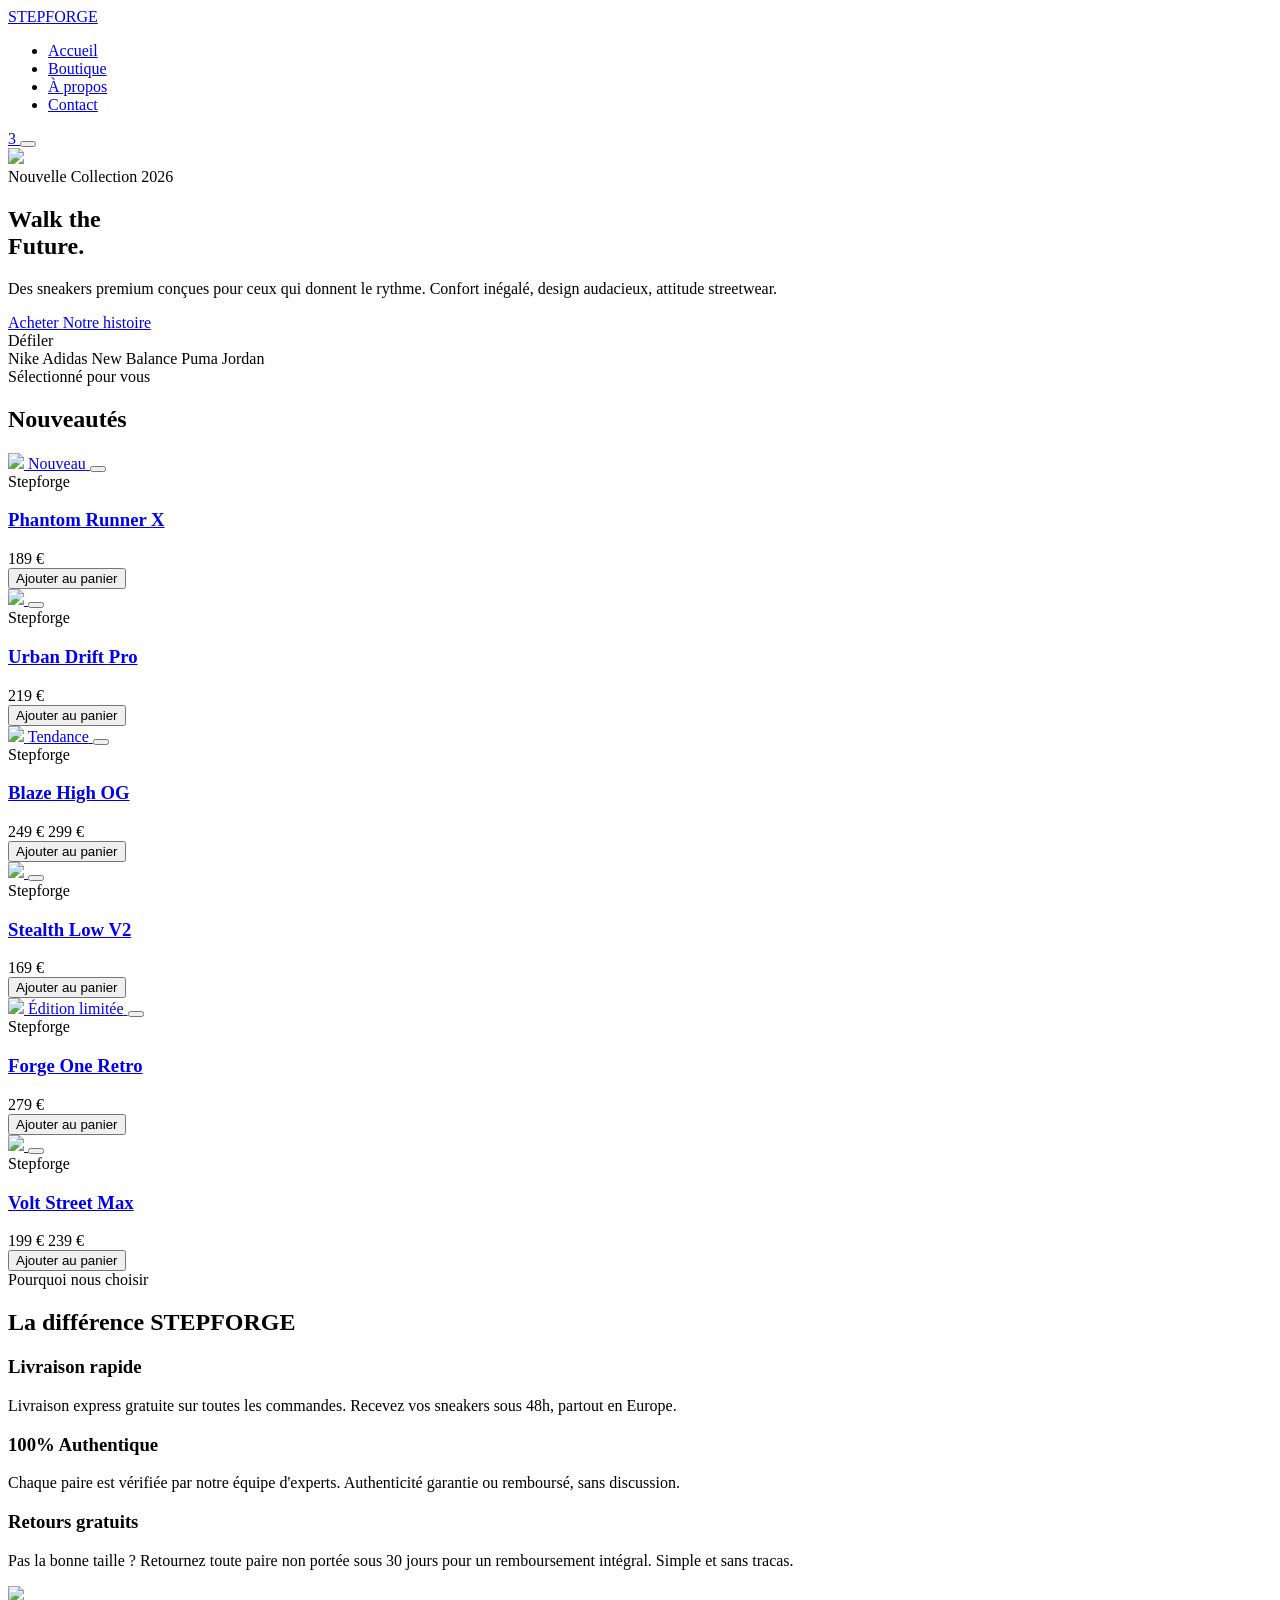
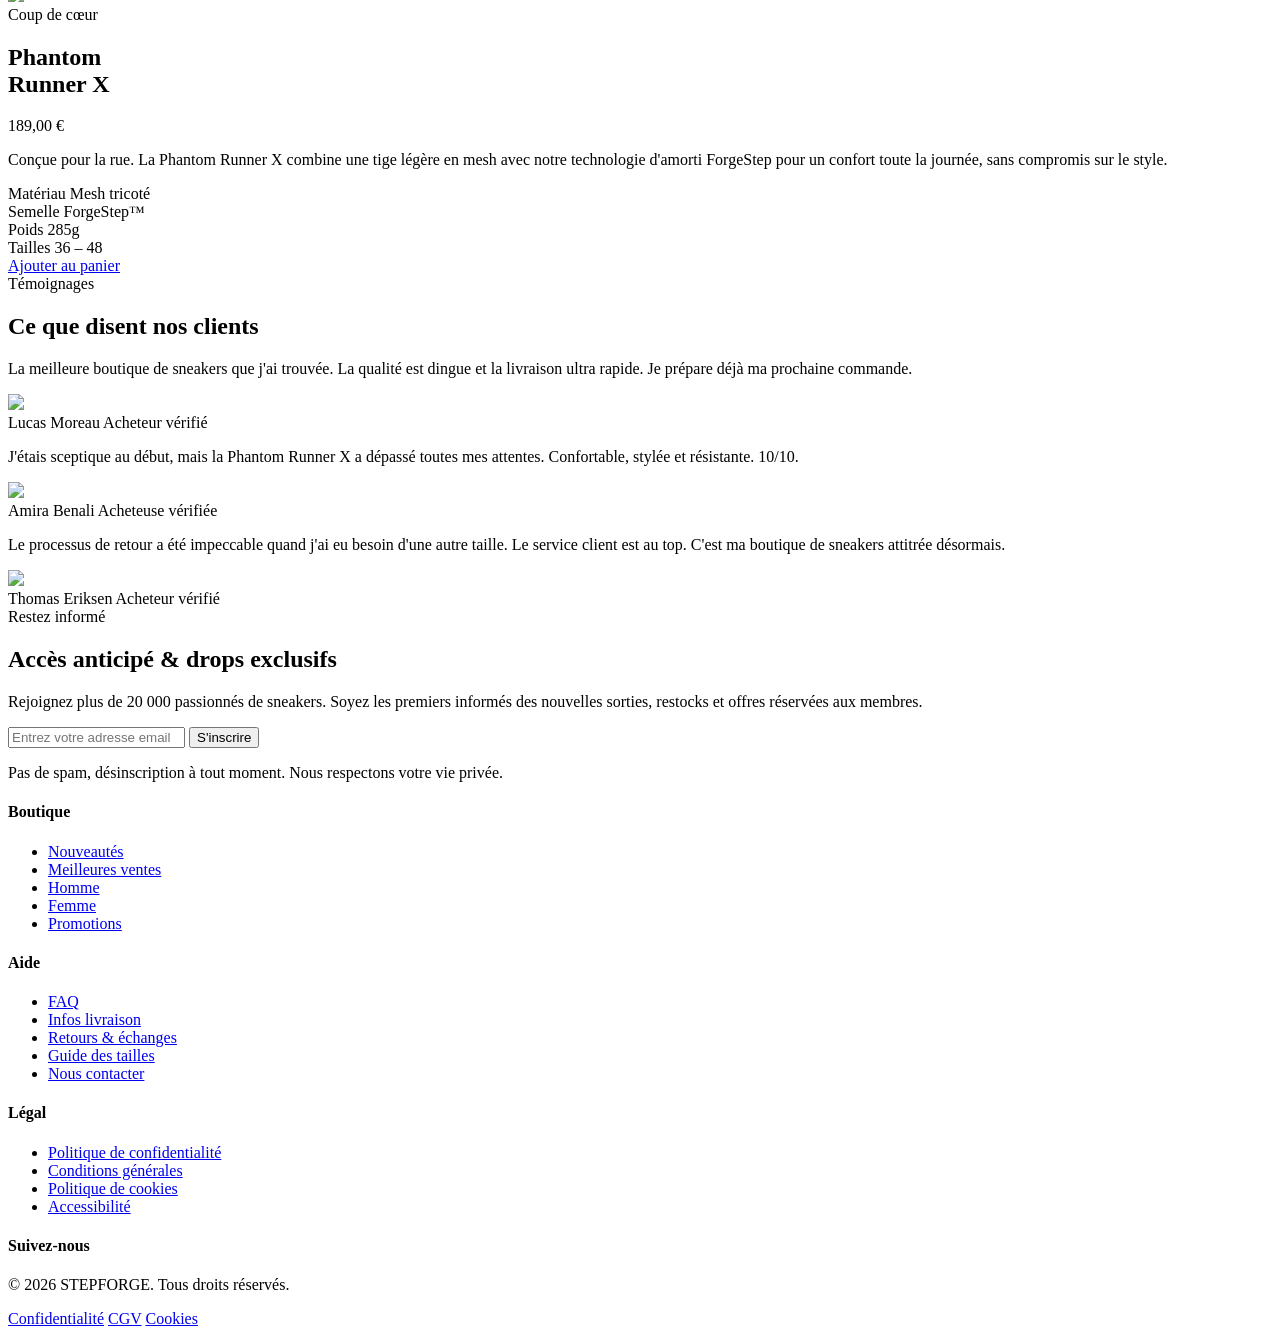
==== index.html @ 071e8141 "initialization" ====
<!doctype html>
<html>
  <head>
    <meta charset="UTF-8" />
    <meta name="viewport" content="width=device-width, initial-scale=1.0" />
    <title>STEPFORGE — Sneakers Premium</title>

    <!-- Ionicons -->
    <script
      type="module"
      src="https://unpkg.com/ionicons@7.1.0/dist/ionicons/ionicons.esm.js"
    ></script>
    <script
      nomodule
      src="https://unpkg.com/ionicons@7.1.0/dist/ionicons/ionicons.js"
    ></script>

    <link rel="stylesheet" href="assets/css/style.css" />
  </head>
  <body>
    <!-- ==========================================
       NAVBAR
    =========================================== -->
    <nav class="navbar" id="accueil">
      <div class="container">
        <a href="index.html" class="navbar__logo">STEP<span>FORGE</span></a>

        <ul class="navbar__links">
          <li><a href="index.html">Accueil</a></li>
          <li><a href="shop.html">Boutique</a></li>
          <li><a href="#a-propos">&Agrave; propos</a></li>
          <li><a href="#contact">Contact</a></li>
        </ul>

        <div class="navbar__actions">
          <a href="#" class="navbar__cart">
            <ion-icon name="bag-handle-outline"></ion-icon>
            <span class="navbar__cart-badge">3</span>
          </a>
          <button class="navbar__burger">
            <ion-icon name="menu-outline"></ion-icon>
          </button>
        </div>
      </div>
    </nav>

    <!-- ==========================================
       HERO
    =========================================== -->
    <section class="hero">
      <div class="hero__bg">
        <img
          class="placeholder-img"
          src="https://images.unsplash.com/photo-1552346154-21d32810aba3?w=1920&h=1080&fit=crop&q=80"
        />
      </div>
      <div class="hero__overlay"></div>

      <div class="container hero__content">
        <span class="hero__badge">Nouvelle Collection 2026</span>
        <h1 class="hero__title">Walk the<br />Future<span>.</span></h1>
        <p class="hero__subtitle">
          Des sneakers premium con&ccedil;ues pour ceux qui donnent le rythme.
          Confort in&eacute;gal&eacute;, design audacieux, attitude streetwear.
        </p>
        <div class="hero__actions">
          <a href="shop.html" class="btn btn--primary">
            Acheter
            <ion-icon name="arrow-forward-outline"></ion-icon>
          </a>
          <a href="#a-propos" class="btn btn--outline">Notre histoire</a>
        </div>
      </div>

      <div class="hero__scroll">
        <span>D&eacute;filer</span>
        <ion-icon name="chevron-down-outline"></ion-icon>
      </div>
    </section>

    <!-- ==========================================
       BRANDS BANNER
    =========================================== -->
    <section class="brands">
      <div class="container">
        <div class="brands__track">
          <span class="brands__item">Nike</span>
          <span class="brands__separator"></span>
          <span class="brands__item">Adidas</span>
          <span class="brands__separator"></span>
          <span class="brands__item">New Balance</span>
          <span class="brands__separator"></span>
          <span class="brands__item">Puma</span>
          <span class="brands__separator"></span>
          <span class="brands__item">Jordan</span>
        </div>
      </div>
    </section>

    <!-- ==========================================
       COLLECTION
    =========================================== -->
    <section class="collection" id="collection">
      <div class="container">
        <header class="collection__header">
          <span class="section-label">S&eacute;lectionn&eacute; pour vous</span>
          <h2 class="section-title">Nouveaut&eacute;s</h2>
        </header>

        <div class="collection__grid">
          <!-- Product 1 -->
          <article class="product-card">
            <a href="product.html" class="product-card__image">
              <img
                class="placeholder-img"
                src="https://images.unsplash.com/photo-1542291026-7eec264c27ff?w=400&h=400&fit=crop&q=80"
              />
              <span class="product-card__tag">Nouveau</span>
              <button class="product-card__wishlist">
                <ion-icon name="heart-outline"></ion-icon>
              </button>
            </a>
            <div class="product-card__body">
              <span class="product-card__brand">Stepforge</span>
              <h3 class="product-card__name">
                <a href="product.html">Phantom Runner X</a>
              </h3>
              <div class="product-card__price">
                <span class="product-card__price-current">189&nbsp;&euro;</span>
              </div>
              <button class="product-card__btn">
                <ion-icon name="bag-add-outline"></ion-icon>
                Ajouter au panier
              </button>
            </div>
          </article>

          <!-- Product 2 -->
          <article class="product-card">
            <a href="product.html" class="product-card__image">
              <img
                class="placeholder-img"
                src="https://images.unsplash.com/photo-1595950653106-6c9ebd614d3a?w=400&h=400&fit=crop&q=80"
              />
              <button class="product-card__wishlist">
                <ion-icon name="heart-outline"></ion-icon>
              </button>
            </a>
            <div class="product-card__body">
              <span class="product-card__brand">Stepforge</span>
              <h3 class="product-card__name">
                <a href="product.html">Urban Drift Pro</a>
              </h3>
              <div class="product-card__price">
                <span class="product-card__price-current">219&nbsp;&euro;</span>
              </div>
              <button class="product-card__btn">
                <ion-icon name="bag-add-outline"></ion-icon>
                Ajouter au panier
              </button>
            </div>
          </article>

          <!-- Product 3 -->
          <article class="product-card">
            <a href="product.html" class="product-card__image">
              <img
                class="placeholder-img"
                src="https://images.unsplash.com/photo-1600185365926-3a2ce3cdb9eb?w=400&h=400&fit=crop&q=80"
              />
              <span class="product-card__tag">Tendance</span>
              <button class="product-card__wishlist">
                <ion-icon name="heart-outline"></ion-icon>
              </button>
            </a>
            <div class="product-card__body">
              <span class="product-card__brand">Stepforge</span>
              <h3 class="product-card__name">
                <a href="product.html">Blaze High OG</a>
              </h3>
              <div class="product-card__price">
                <span class="product-card__price-current">249&nbsp;&euro;</span>
                <span class="product-card__price-old">299&nbsp;&euro;</span>
              </div>
              <button class="product-card__btn">
                <ion-icon name="bag-add-outline"></ion-icon>
                Ajouter au panier
              </button>
            </div>
          </article>

          <!-- Product 4 -->
          <article class="product-card">
            <a href="product.html" class="product-card__image">
              <img
                class="placeholder-img"
                src="https://images.unsplash.com/photo-1549298916-b41d501d3772?w=400&h=400&fit=crop&q=80"
              />
              <button class="product-card__wishlist">
                <ion-icon name="heart-outline"></ion-icon>
              </button>
            </a>
            <div class="product-card__body">
              <span class="product-card__brand">Stepforge</span>
              <h3 class="product-card__name">
                <a href="product.html">Stealth Low V2</a>
              </h3>
              <div class="product-card__price">
                <span class="product-card__price-current">169&nbsp;&euro;</span>
              </div>
              <button class="product-card__btn">
                <ion-icon name="bag-add-outline"></ion-icon>
                Ajouter au panier
              </button>
            </div>
          </article>

          <!-- Product 5 -->
          <article class="product-card">
            <a href="product.html" class="product-card__image">
              <img
                class="placeholder-img"
                src="https://images.unsplash.com/photo-1608231387042-66d1773070a5?w=400&h=400&fit=crop&q=80"
              />
              <span class="product-card__tag"
                >&Eacute;dition limit&eacute;e</span
              >
              <button class="product-card__wishlist">
                <ion-icon name="heart-outline"></ion-icon>
              </button>
            </a>
            <div class="product-card__body">
              <span class="product-card__brand">Stepforge</span>
              <h3 class="product-card__name">
                <a href="product.html">Forge One Retro</a>
              </h3>
              <div class="product-card__price">
                <span class="product-card__price-current">279&nbsp;&euro;</span>
              </div>
              <button class="product-card__btn">
                <ion-icon name="bag-add-outline"></ion-icon>
                Ajouter au panier
              </button>
            </div>
          </article>

          <!-- Product 6 -->
          <article class="product-card">
            <a href="product.html" class="product-card__image">
              <img
                class="placeholder-img"
                src="https://images.unsplash.com/photo-1600269452121-4f2416e55c28?w=400&h=400&fit=crop&q=80"
              />
              <button class="product-card__wishlist">
                <ion-icon name="heart-outline"></ion-icon>
              </button>
            </a>
            <div class="product-card__body">
              <span class="product-card__brand">Stepforge</span>
              <h3 class="product-card__name">
                <a href="product.html">Volt Street Max</a>
              </h3>
              <div class="product-card__price">
                <span class="product-card__price-current">199&nbsp;&euro;</span>
                <span class="product-card__price-old">239&nbsp;&euro;</span>
              </div>
              <button class="product-card__btn">
                <ion-icon name="bag-add-outline"></ion-icon>
                Ajouter au panier
              </button>
            </div>
          </article>
        </div>
      </div>
    </section>

    <!-- ==========================================
       WHY STEPFORGE
    =========================================== -->
    <section class="features" id="a-propos">
      <div class="container">
        <header class="features__header">
          <span class="section-label">Pourquoi nous choisir</span>
          <h2 class="section-title">La diff&eacute;rence STEPFORGE</h2>
        </header>

        <div class="features__grid">
          <article class="feature-card">
            <div class="feature-card__icon">
              <ion-icon name="rocket-outline"></ion-icon>
            </div>
            <h3 class="feature-card__title">Livraison rapide</h3>
            <p class="feature-card__text">
              Livraison express gratuite sur toutes les commandes. Recevez vos
              sneakers sous 48h, partout en Europe.
            </p>
          </article>

          <article class="feature-card">
            <div class="feature-card__icon">
              <ion-icon name="shield-checkmark-outline"></ion-icon>
            </div>
            <h3 class="feature-card__title">100% Authentique</h3>
            <p class="feature-card__text">
              Chaque paire est v&eacute;rifi&eacute;e par notre &eacute;quipe
              d'experts. Authenticit&eacute; garantie ou rembours&eacute;, sans
              discussion.
            </p>
          </article>

          <article class="feature-card">
            <div class="feature-card__icon">
              <ion-icon name="refresh-outline"></ion-icon>
            </div>
            <h3 class="feature-card__title">Retours gratuits</h3>
            <p class="feature-card__text">
              Pas la bonne taille ? Retournez toute paire non port&eacute;e sous
              30 jours pour un remboursement int&eacute;gral. Simple et sans
              tracas.
            </p>
          </article>
        </div>
      </div>
    </section>

    <!-- ==========================================
       HIGHLIGHT PRODUCT
    =========================================== -->
    <section class="highlight">
      <div class="container">
        <div class="highlight__inner">
          <div class="highlight__image">
            <img
              class="placeholder-img"
              src="https://images.unsplash.com/photo-1460353581641-37baddab0fa2?w=600&h=750&fit=crop&q=80"
            />
          </div>

          <div class="highlight__content">
            <span class="section-label">Coup de c&oelig;ur</span>
            <h2 class="highlight__name">Phantom<br />Runner X</h2>
            <span class="highlight__price">189,00&nbsp;&euro;</span>
            <p class="highlight__desc">
              Con&ccedil;ue pour la rue. La Phantom Runner X combine une tige
              l&eacute;g&egrave;re en mesh avec notre technologie d'amorti
              ForgeStep pour un confort toute la journ&eacute;e, sans compromis
              sur le style.
            </p>

            <div class="highlight__specs">
              <div class="highlight__spec">
                <span class="highlight__spec-label">Mat&eacute;riau</span>
                <span class="highlight__spec-value">Mesh tricot&eacute;</span>
              </div>
              <div class="highlight__spec">
                <span class="highlight__spec-label">Semelle</span>
                <span class="highlight__spec-value">ForgeStep&trade;</span>
              </div>
              <div class="highlight__spec">
                <span class="highlight__spec-label">Poids</span>
                <span class="highlight__spec-value">285g</span>
              </div>
              <div class="highlight__spec">
                <span class="highlight__spec-label">Tailles</span>
                <span class="highlight__spec-value">36 &ndash; 48</span>
              </div>
            </div>

            <a href="#" class="btn btn--primary">
              Ajouter au panier
              <ion-icon name="bag-add-outline"></ion-icon>
            </a>
          </div>
        </div>
      </div>
    </section>

    <!-- ==========================================
       TESTIMONIALS
    =========================================== -->
    <section class="testimonials">
      <div class="container">
        <header class="testimonials__header">
          <span class="section-label">T&eacute;moignages</span>
          <h2 class="section-title">Ce que disent nos clients</h2>
        </header>

        <div class="testimonials__grid">
          <!-- Testimonial 1 -->
          <article class="testimonial-card">
            <div class="testimonial-card__stars">
              <ion-icon name="star"></ion-icon>
              <ion-icon name="star"></ion-icon>
              <ion-icon name="star"></ion-icon>
              <ion-icon name="star"></ion-icon>
              <ion-icon name="star"></ion-icon>
            </div>
            <p class="testimonial-card__quote">
              La meilleure boutique de sneakers que j'ai trouv&eacute;e. La
              qualit&eacute; est dingue et la livraison ultra rapide. Je
              pr&eacute;pare d&eacute;j&agrave; ma prochaine commande.
            </p>
            <div class="testimonial-card__author">
              <div class="testimonial-card__avatar">
                <img
                  class="placeholder-img"
                  src="https://images.unsplash.com/photo-1507003211169-0a1dd7228f2d?w=96&h=96&fit=crop&crop=face&q=80"
                />
              </div>
              <div class="testimonial-card__info">
                <span class="testimonial-card__name">Lucas Moreau</span>
                <span class="testimonial-card__role"
                  >Acheteur v&eacute;rifi&eacute;</span
                >
              </div>
            </div>
          </article>

          <!-- Testimonial 2 -->
          <article class="testimonial-card">
            <div class="testimonial-card__stars">
              <ion-icon name="star"></ion-icon>
              <ion-icon name="star"></ion-icon>
              <ion-icon name="star"></ion-icon>
              <ion-icon name="star"></ion-icon>
              <ion-icon name="star"></ion-icon>
            </div>
            <p class="testimonial-card__quote">
              J'&eacute;tais sceptique au d&eacute;but, mais la Phantom Runner X
              a d&eacute;pass&eacute; toutes mes attentes. Confortable,
              styl&eacute;e et r&eacute;sistante. 10/10.
            </p>
            <div class="testimonial-card__author">
              <div class="testimonial-card__avatar">
                <img
                  class="placeholder-img"
                  src="https://images.unsplash.com/photo-1494790108377-be9c29b29330?w=96&h=96&fit=crop&crop=face&q=80"
                />
              </div>
              <div class="testimonial-card__info">
                <span class="testimonial-card__name">Amira Benali</span>
                <span class="testimonial-card__role"
                  >Acheteuse v&eacute;rifi&eacute;e</span
                >
              </div>
            </div>
          </article>

          <!-- Testimonial 3 -->
          <article class="testimonial-card">
            <div class="testimonial-card__stars">
              <ion-icon name="star"></ion-icon>
              <ion-icon name="star"></ion-icon>
              <ion-icon name="star"></ion-icon>
              <ion-icon name="star"></ion-icon>
              <ion-icon name="star-half-outline"></ion-icon>
            </div>
            <p class="testimonial-card__quote">
              Le processus de retour a &eacute;t&eacute; impeccable quand j'ai
              eu besoin d'une autre taille. Le service client est au top. C'est
              ma boutique de sneakers attitr&eacute;e d&eacute;sormais.
            </p>
            <div class="testimonial-card__author">
              <div class="testimonial-card__avatar">
                <img
                  class="placeholder-img"
                  src="https://images.unsplash.com/photo-1506794778202-cad84cf45f1d?w=96&h=96&fit=crop&crop=face&q=80"
                />
              </div>
              <div class="testimonial-card__info">
                <span class="testimonial-card__name">Thomas Eriksen</span>
                <span class="testimonial-card__role"
                  >Acheteur v&eacute;rifi&eacute;</span
                >
              </div>
            </div>
          </article>
        </div>
      </div>
    </section>

    <!-- ==========================================
       NEWSLETTER
    =========================================== -->
    <section class="newsletter" id="contact">
      <div class="container">
        <div class="newsletter__inner">
          <span class="section-label">Restez inform&eacute;</span>
          <h2 class="newsletter__title">
            Acc&egrave;s anticip&eacute; &amp; drops exclusifs
          </h2>
          <p class="newsletter__text">
            Rejoignez plus de 20 000 passionn&eacute;s de sneakers. Soyez les
            premiers inform&eacute;s des nouvelles sorties, restocks et offres
            r&eacute;serv&eacute;es aux membres.
          </p>

          <form class="newsletter__form" action="#" method="post">
            <input
              class="newsletter__input"
              placeholder="Entrez votre adresse email"
              required
            />
            <button class="btn btn--primary newsletter__btn">
              S'inscrire
              <ion-icon name="arrow-forward-outline"></ion-icon>
            </button>
          </form>
          <p class="newsletter__disclaimer">
            Pas de spam, d&eacute;sinscription &agrave; tout moment. Nous
            respectons votre vie priv&eacute;e.
          </p>
        </div>
      </div>
    </section>

    <!-- ==========================================
       FOOTER
    =========================================== -->
    <footer class="footer">
      <div class="container">
        <div class="footer__grid">
          <!-- Col 1 — Boutique -->
          <div class="footer__col">
            <h4 class="footer__col-title">Boutique</h4>
            <ul class="footer__links">
              <li><a href="#">Nouveaut&eacute;s</a></li>
              <li><a href="#">Meilleures ventes</a></li>
              <li><a href="#">Homme</a></li>
              <li><a href="#">Femme</a></li>
              <li><a href="#">Promotions</a></li>
            </ul>
          </div>

          <!-- Col 2 — Aide -->
          <div class="footer__col">
            <h4 class="footer__col-title">Aide</h4>
            <ul class="footer__links">
              <li><a href="#">FAQ</a></li>
              <li><a href="#">Infos livraison</a></li>
              <li><a href="#">Retours &amp; &eacute;changes</a></li>
              <li><a href="#">Guide des tailles</a></li>
              <li><a href="#">Nous contacter</a></li>
            </ul>
          </div>

          <!-- Col 3 — Légal -->
          <div class="footer__col">
            <h4 class="footer__col-title">L&eacute;gal</h4>
            <ul class="footer__links">
              <li><a href="#">Politique de confidentialit&eacute;</a></li>
              <li><a href="#">Conditions g&eacute;n&eacute;rales</a></li>
              <li><a href="#">Politique de cookies</a></li>
              <li><a href="#">Accessibilit&eacute;</a></li>
            </ul>
          </div>

          <!-- Col 4 — Réseaux sociaux -->
          <div class="footer__col">
            <h4 class="footer__col-title">Suivez-nous</h4>
            <div class="footer__social">
              <a href="#">
                <ion-icon name="logo-instagram"></ion-icon>
              </a>
              <a href="#">
                <ion-icon name="logo-twitter"></ion-icon>
              </a>
              <a href="#">
                <ion-icon name="logo-tiktok"></ion-icon>
              </a>
              <a href="#">
                <ion-icon name="logo-youtube"></ion-icon>
              </a>
            </div>
          </div>
        </div>

        <div class="footer__bottom">
          <p class="footer__copyright">
            &copy; 2026 STEPFORGE. Tous droits r&eacute;serv&eacute;s.
          </p>
          <div class="footer__bottom-links">
            <a href="#">Confidentialit&eacute;</a>
            <a href="#">CGV</a>
            <a href="#">Cookies</a>
          </div>
        </div>
      </div>
    </footer>
  </body>
</html>
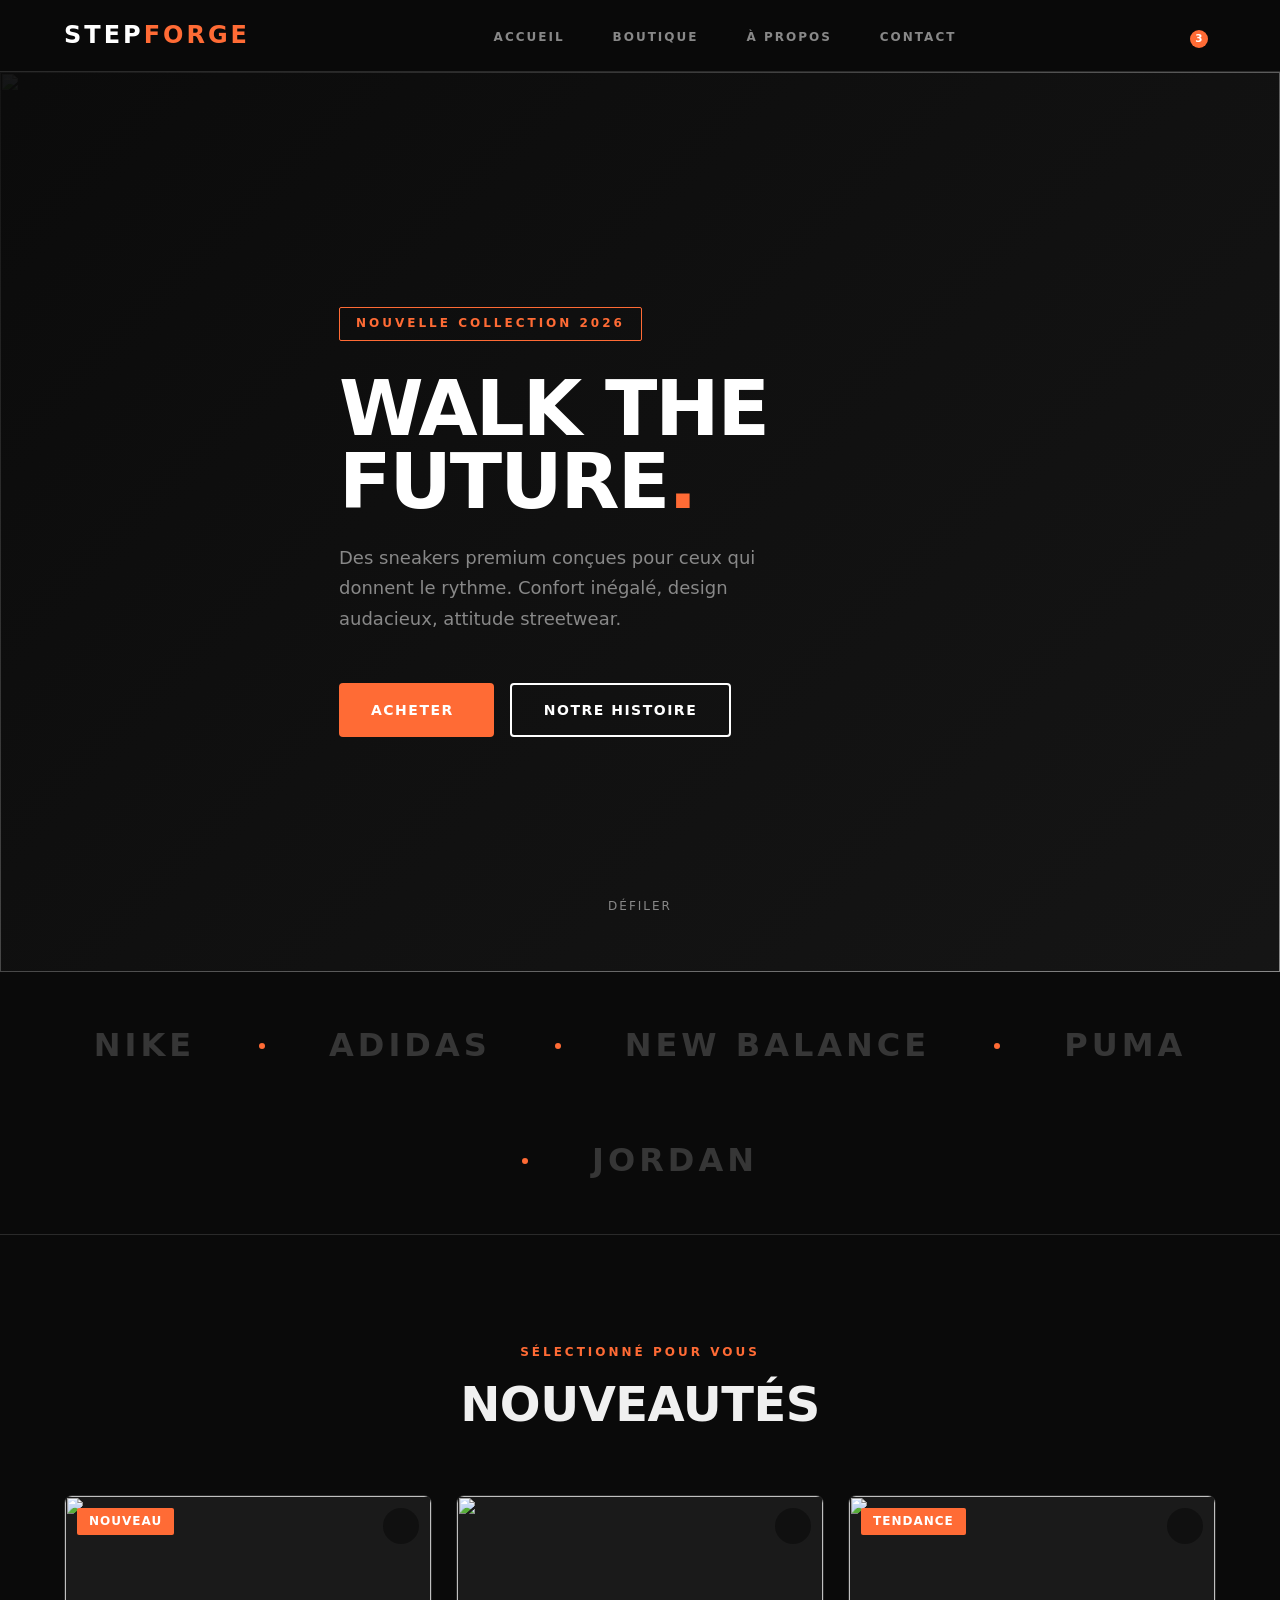
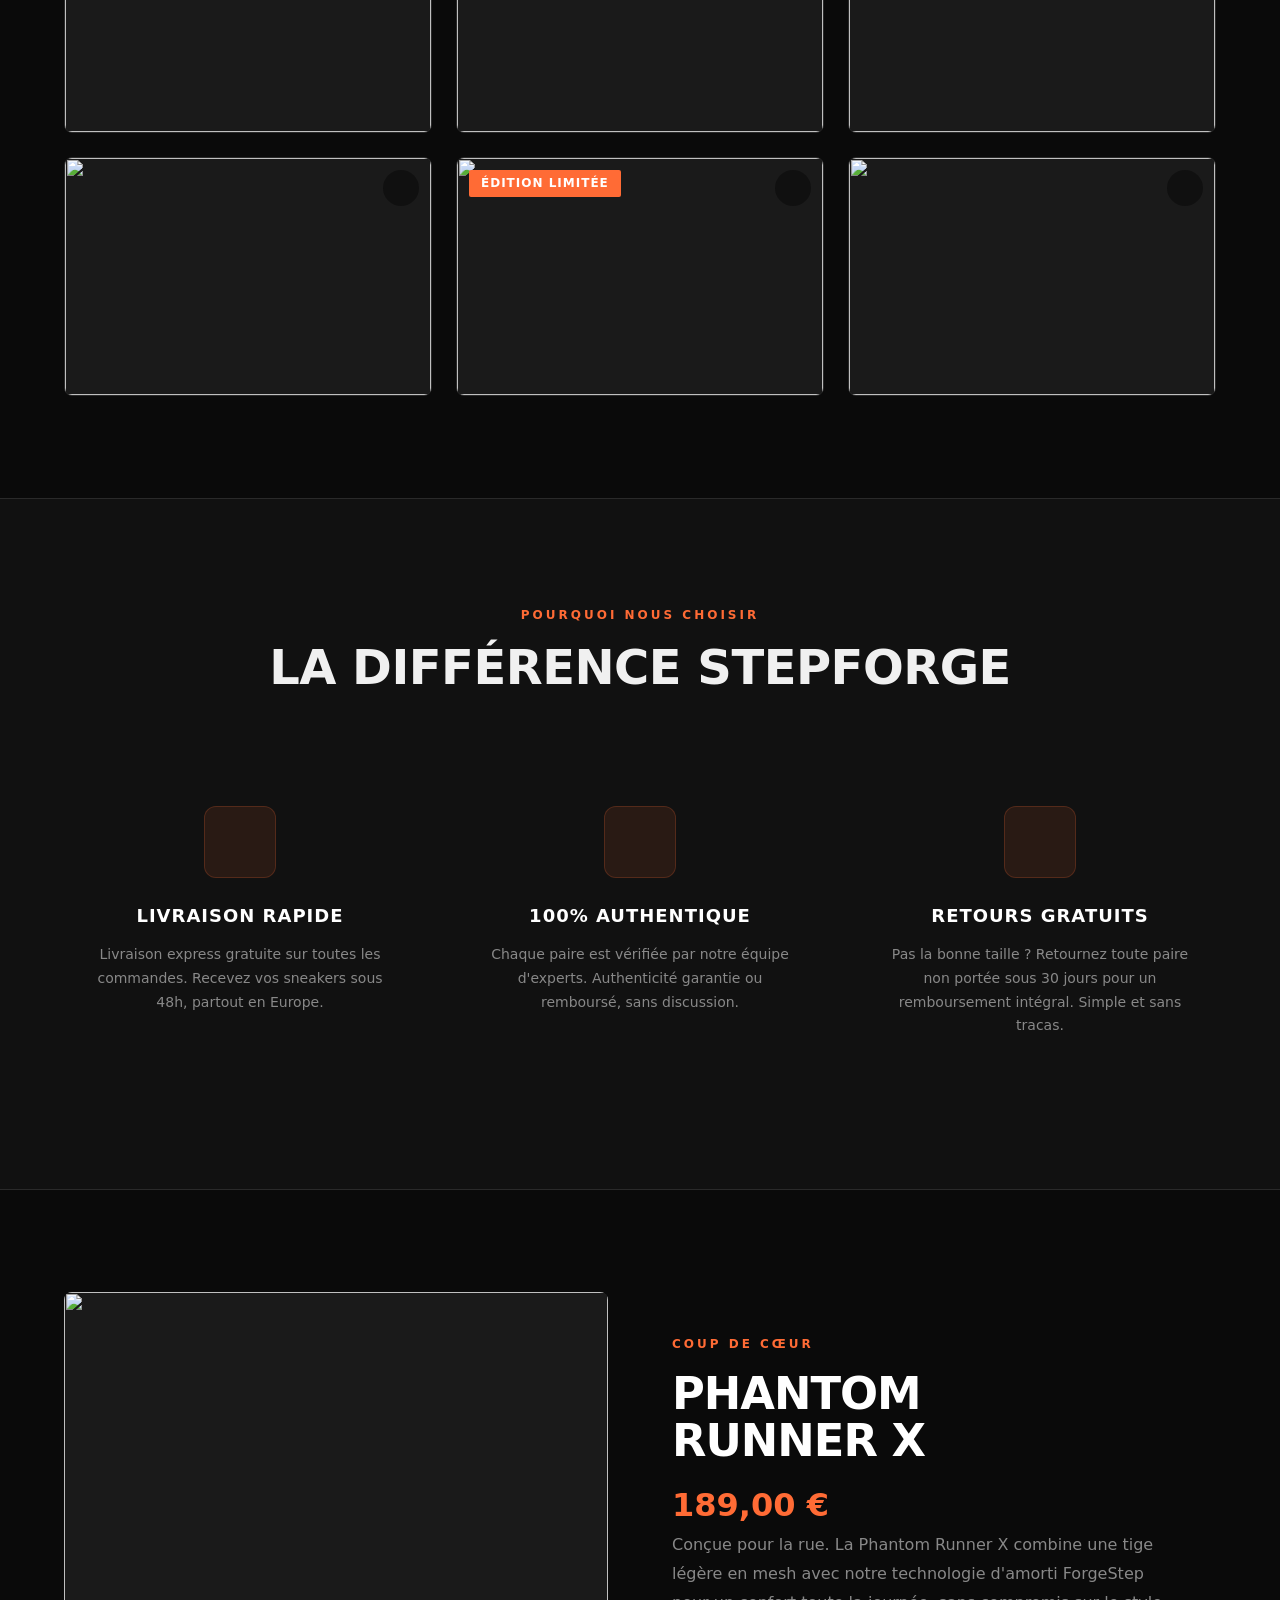
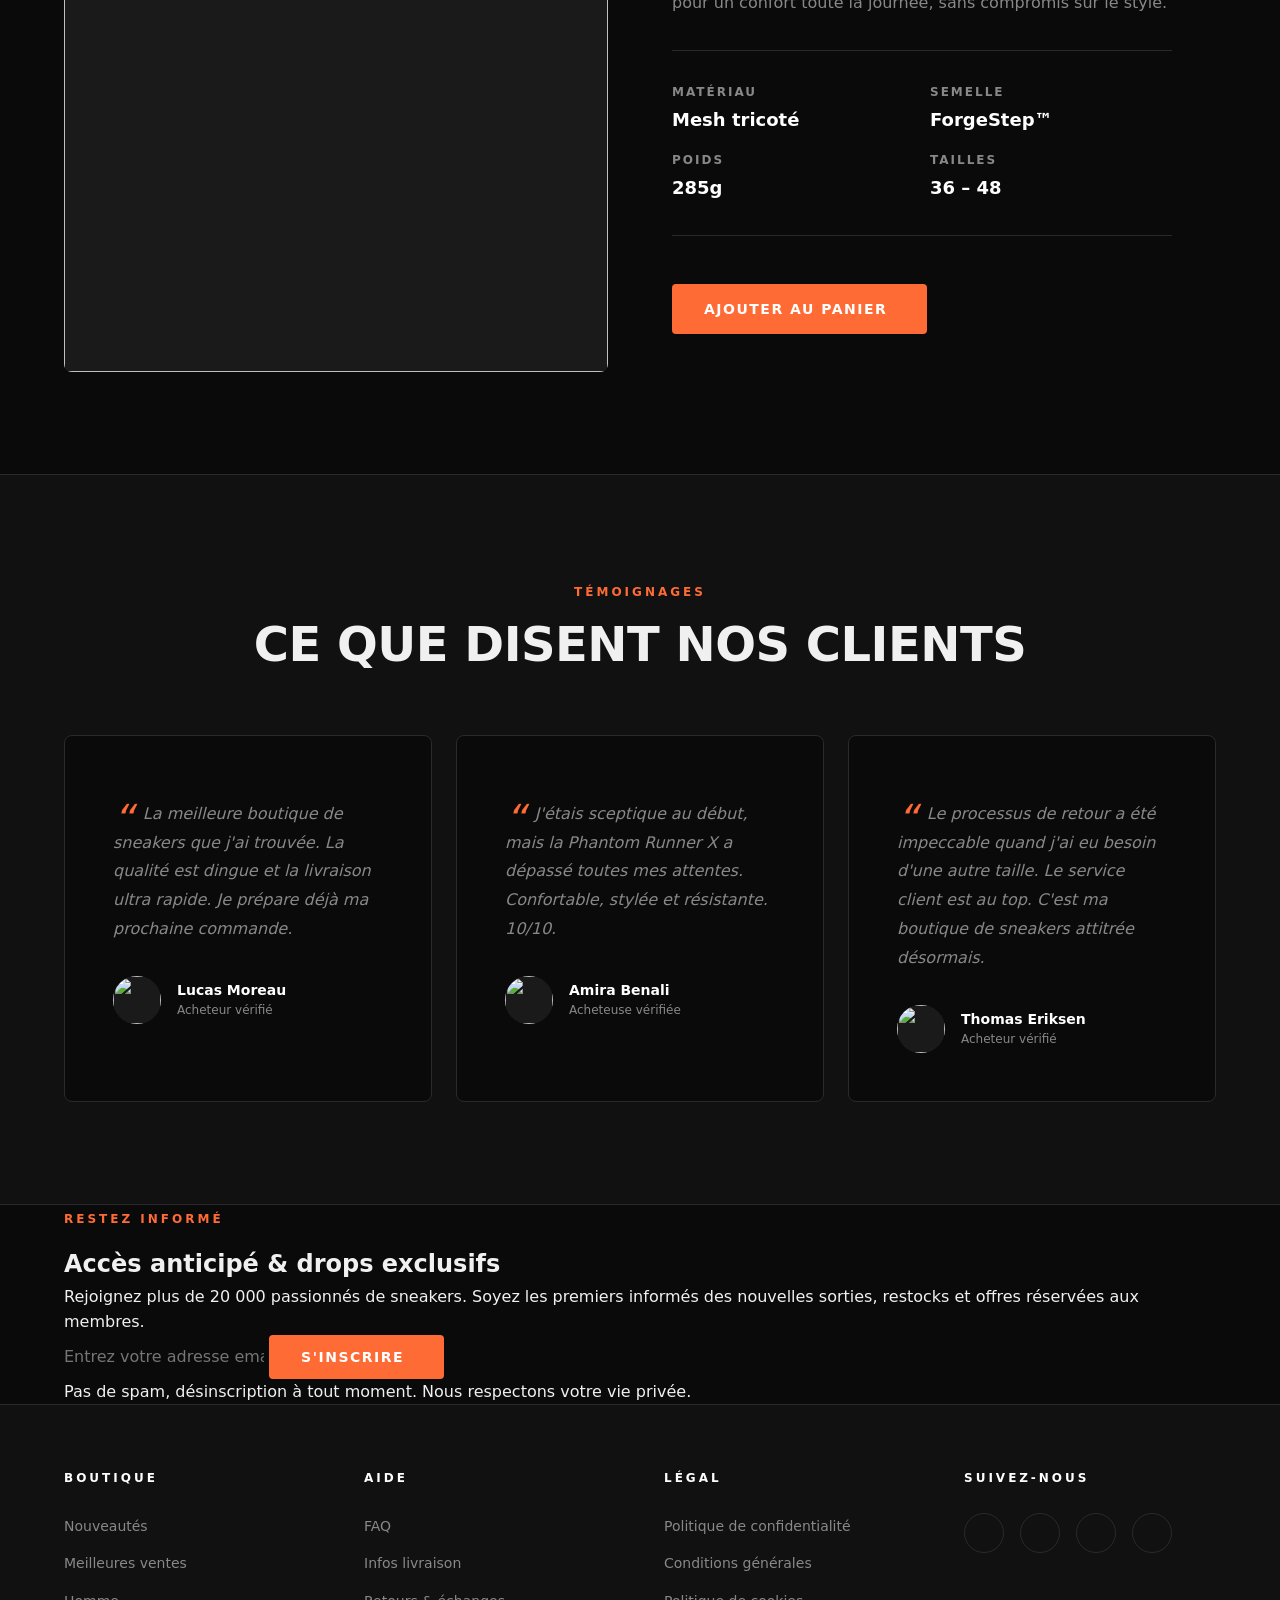
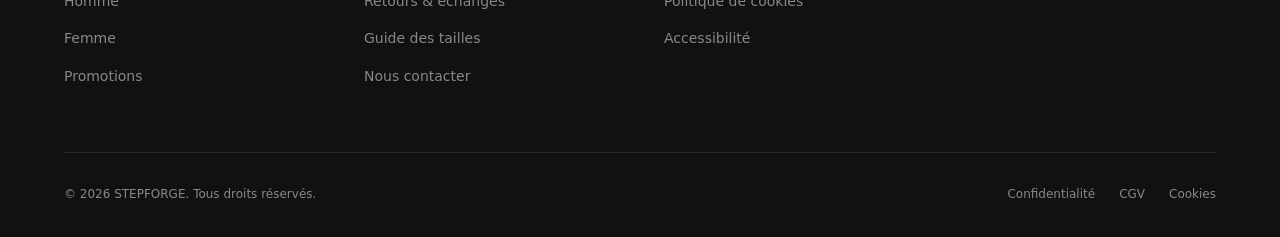
==== commit fd8a3040: "correction bug 2" ====
--- a/index.html
+++ b/index.html
@@ -3,6 +3,7 @@
   <head>
     <meta charset="UTF-8" />
     <meta name="viewport" content="width=device-width, initial-scale=1.0" />
+  
     <title>STEPFORGE — Sneakers Premium</title>
 
     <!-- Ionicons -->
@@ -16,6 +17,7 @@
     ></script>
 
     <link rel="stylesheet" href="assets/css/style.css" />
+    <link rel="stylesheet" href="assets/css/pages/index.css">
   </head>
   <body>
     <!-- ==========================================
@@ -23,13 +25,13 @@
     =========================================== -->
     <nav class="navbar" id="accueil">
       <div class="container">
-        <a href="index.html" class="navbar__logo">STEP<span>FORGE</span></a>
+        <a href="index.html" class="navbar__logo" role="button">STEP<span>FORGE</span></a>
 
         <ul class="navbar__links">
-          <li><a href="index.html">Accueil</a></li>
-          <li><a href="shop.html">Boutique</a></li>
-          <li><a href="#a-propos">&Agrave; propos</a></li>
-          <li><a href="#contact">Contact</a></li>
+          <li><a href="index.html" role="link">Accueil</a></li>
+          <li><a href="shop.html" role="link">Boutique</a></li>
+          <li><a href="#a-propos" role="link">&Agrave; propos</a></li>
+          <li><a href="#contact" role="link">Contact</a></li>
         </ul>
 
         <div class="navbar__actions">
@@ -64,11 +66,11 @@
           Confort in&eacute;gal&eacute;, design audacieux, attitude streetwear.
         </p>
         <div class="hero__actions">
-          <a href="shop.html" class="btn btn--primary">
+          <a href="shop.html" class="btn btn--primary" role="button">
             Acheter
             <ion-icon name="arrow-forward-outline"></ion-icon>
           </a>
-          <a href="#a-propos" class="btn btn--outline">Notre histoire</a>
+          <a href="#a-propos" class="btn btn--outline" role="button">Notre histoire</a>
         </div>
       </div>
 
--- a/assets/css/style.css
+++ b/assets/css/style.css
@@ -0,0 +1,456 @@
+*,
+*::before,
+*::after {
+  margin: 0;
+  padding: 0;
+  box-sizing: border-box;
+}
+
+html {
+  scroll-behavior: smooth;
+  scroll-padding-top: 72px;
+}
+
+a {
+  text-decoration: none;
+  color: inherit;
+}
+
+ul,
+ol {
+  list-style: none;
+}
+
+img {
+  display: block;
+  max-width: 100%;
+}
+
+button,
+input {
+  font-family: inherit;
+  font-size: inherit;
+  border: none;
+  outline: none;
+  background: none;
+  color: inherit;
+}
+
+.btn {
+  display: inline-flex;
+  align-items: center;
+  justify-content: center;
+  gap: 0.5rem;
+  padding: 0.875rem 2rem;
+  font-size: 0.875rem;
+  font-weight: 700;
+  text-transform: uppercase;
+  letter-spacing: 1.5px;
+  border-radius: 4px;
+  cursor: pointer;
+  transition: background-color 0.2s ease, transform 0.2s ease;
+}
+.btn:hover {
+  transform: translateY(-2px);
+}
+.btn:active {
+  transform: translateY(0);
+}
+.btn--primary {
+  background-color: #ff6b35;
+  color: #ffffff;
+}
+.btn--primary:hover {
+  background-color: #e85a28;
+}
+.btn--outline {
+  background-color: transparent;
+  color: #ffffff;
+  border: 2px solid #ffffff;
+}
+.btn--outline:hover {
+  background-color: #ffffff;
+  color: #0a0a0a;
+}
+
+.navbar {
+  position: sticky;
+  top: 0;
+  z-index: 1000;
+  height: 72px;
+  background-color: rgba(10, 10, 10, 0.92);
+  backdrop-filter: blur(12px);
+  -webkit-backdrop-filter: blur(12px);
+  border-bottom: 1px solid #2a2a2a;
+}
+.navbar .container {
+  display: flex;
+  align-items: center;
+  justify-content: space-between;
+  height: 100%;
+}
+.navbar__logo {
+  font-size: 1.5rem;
+  font-weight: 900;
+  text-transform: uppercase;
+  letter-spacing: 3px;
+  color: #ffffff;
+  flex-shrink: 0;
+}
+.navbar__logo span {
+  color: #ff6b35;
+}
+.navbar__links {
+  display: none;
+  gap: 3rem;
+}
+.navbar__links a {
+  font-size: 0.75rem;
+  font-weight: 700;
+  text-transform: uppercase;
+  letter-spacing: 2px;
+  color: #888888;
+  transition: color 0.2s ease;
+  position: relative;
+}
+.navbar__links a::after {
+  content: "";
+  position: absolute;
+  bottom: -4px;
+  left: 0;
+  width: 0;
+  height: 2px;
+  background-color: #ff6b35;
+  transition: width 0.3s ease;
+}
+.navbar__links a:hover {
+  color: #ffffff;
+}
+.navbar__links a:hover::after {
+  width: 100%;
+}
+.navbar__actions {
+  display: flex;
+  align-items: center;
+  gap: 1rem;
+}
+.navbar__actions a,
+.navbar__actions button {
+  color: #888888;
+  font-size: 1.4rem;
+  display: flex;
+  align-items: center;
+  cursor: pointer;
+  transition: color 0.2s ease;
+}
+.navbar__actions a:hover,
+.navbar__actions button:hover {
+  color: #ffffff;
+}
+.navbar__cart {
+  position: relative;
+}
+.navbar__cart-badge {
+  position: absolute;
+  top: -6px;
+  right: -8px;
+  width: 18px;
+  height: 18px;
+  background-color: #ff6b35;
+  color: #ffffff;
+  font-size: 0.65rem;
+  font-weight: 700;
+  border-radius: 50%;
+  display: flex;
+  align-items: center;
+  justify-content: center;
+}
+.navbar__burger {
+  display: flex;
+}
+
+@media (min-width: 768px) {
+  .navbar__links {
+    display: flex;
+  }
+  .navbar__burger {
+    display: none;
+  }
+}
+.footer {
+  padding-top: 4rem;
+  padding-bottom: 2rem;
+  border-top: 1px solid #2a2a2a;
+  background-color: #111111;
+}
+.footer__grid {
+  display: grid;
+  grid-template-columns: 1fr;
+  gap: 3rem;
+  margin-bottom: 4rem;
+}
+.footer__col-title {
+  font-size: 0.75rem;
+  font-weight: 800;
+  text-transform: uppercase;
+  letter-spacing: 3px;
+  color: #ffffff;
+  margin-bottom: 1.5rem;
+}
+.footer__links {
+  display: flex;
+  flex-direction: column;
+  gap: 0.75rem;
+}
+.footer__links a {
+  font-size: 0.875rem;
+  color: #888888;
+  transition: color 0.2s ease;
+}
+.footer__links a:hover {
+  color: #ff6b35;
+}
+.footer__social {
+  display: flex;
+  gap: 1rem;
+}
+.footer__social a {
+  width: 40px;
+  height: 40px;
+  display: flex;
+  align-items: center;
+  justify-content: center;
+  border: 1px solid #2a2a2a;
+  border-radius: 50%;
+  color: #888888;
+  font-size: 1.2rem;
+  transition: color 0.2s ease, border-color 0.2s ease, background-color 0.2s ease;
+}
+.footer__social a:hover {
+  color: #ff6b35;
+  border-color: #ff6b35;
+  background-color: rgba(255, 107, 53, 0.08);
+}
+.footer__bottom {
+  padding-top: 2rem;
+  border-top: 1px solid #2a2a2a;
+  display: flex;
+  flex-direction: column;
+  align-items: center;
+  gap: 0.75rem;
+  text-align: center;
+}
+.footer__copyright {
+  font-size: 0.75rem;
+  color: #888888;
+}
+.footer__bottom-links {
+  display: flex;
+  gap: 1.5rem;
+}
+.footer__bottom-links a {
+  font-size: 0.75rem;
+  color: #888888;
+  transition: color 0.2s ease;
+}
+.footer__bottom-links a:hover {
+  color: #ff6b35;
+}
+
+@media (min-width: 768px) {
+  .footer__grid {
+    grid-template-columns: repeat(2, 1fr);
+  }
+  .footer__bottom {
+    flex-direction: row;
+    justify-content: space-between;
+  }
+}
+@media (min-width: 1200px) {
+  .footer__grid {
+    grid-template-columns: repeat(4, 1fr);
+  }
+}
+.collection {
+  padding-block: clamp(4rem, 8vw, 8rem);
+}
+.collection__header {
+  text-align: center;
+  margin-bottom: 4rem;
+}
+.collection__grid {
+  display: grid;
+  grid-template-columns: 1fr;
+  gap: 1.5rem;
+}
+@media (min-width: 768px) {
+  .collection__grid {
+    grid-template-columns: repeat(2, 1fr);
+  }
+}
+@media (min-width: 1200px) {
+  .collection__grid {
+    grid-template-columns: repeat(3, 1fr);
+  }
+}
+
+.product-card {
+  background-color: #111111;
+  border: 1px solid #2a2a2a;
+  border-radius: 8px;
+  overflow: hidden;
+  transition: transform 0.3s ease, border-color 0.3s ease, box-shadow 0.3s ease;
+}
+.product-card:hover {
+  transform: translateY(-8px);
+  border-color: #ff6b35;
+  box-shadow: 0 20px 40px rgba(0, 0, 0, 0.4);
+}
+.product-card__image {
+  aspect-ratio: 1;
+  position: relative;
+  overflow: hidden;
+  background-color: #2a2a2a;
+}
+.product-card__image .placeholder-img {
+  transition: transform 0.3s ease;
+}
+.product-card:hover .product-card__image .placeholder-img {
+  transform: scale(1.05);
+}
+.product-card__tag {
+  position: absolute;
+  top: 0.75rem;
+  left: 0.75rem;
+  padding: 0.25rem 0.75rem;
+  background-color: #ff6b35;
+  color: #ffffff;
+  font-size: 0.75rem;
+  font-weight: 700;
+  text-transform: uppercase;
+  letter-spacing: 1px;
+  border-radius: 2px;
+  z-index: 1;
+}
+.product-card__wishlist {
+  position: absolute;
+  top: 0.75rem;
+  right: 0.75rem;
+  width: 36px;
+  height: 36px;
+  background-color: rgba(10, 10, 10, 0.6);
+  border-radius: 50%;
+  display: flex;
+  align-items: center;
+  justify-content: center;
+  color: #888888;
+  cursor: pointer;
+  transition: color 0.2s ease, background-color 0.2s ease;
+  z-index: 1;
+}
+.product-card__wishlist:hover {
+  color: #ff6b35;
+  background-color: rgba(10, 10, 10, 0.8);
+}
+.product-card__body {
+  padding: 1.5rem;
+}
+.product-card__brand {
+  font-size: 0.75rem;
+  font-weight: 700;
+  text-transform: uppercase;
+  letter-spacing: 2px;
+  color: #ff6b35;
+  margin-bottom: 0.5rem;
+}
+.product-card__name {
+  font-size: 1.125rem;
+  font-weight: 700;
+  color: #ffffff;
+  margin-bottom: 0.75rem;
+}
+.product-card__price {
+  display: flex;
+  align-items: center;
+  gap: 0.5rem;
+  margin-bottom: 1rem;
+}
+.product-card__price-current {
+  font-size: 1.5rem;
+  font-weight: 800;
+  color: #ffffff;
+}
+.product-card__price-old {
+  font-size: 0.875rem;
+  color: #888888;
+  text-decoration: line-through;
+}
+.product-card__btn {
+  width: 100%;
+  padding: 0.75rem;
+  background-color: transparent;
+  border: 1px solid #2a2a2a;
+  color: #f0f0f0;
+  font-size: 0.75rem;
+  font-weight: 700;
+  text-transform: uppercase;
+  letter-spacing: 2px;
+  border-radius: 4px;
+  cursor: pointer;
+  transition: background-color 0.2s ease, border-color 0.2s ease, color 0.2s ease;
+  display: flex;
+  align-items: center;
+  justify-content: center;
+  gap: 0.5rem;
+}
+.product-card__btn:hover {
+  background-color: #ff6b35;
+  border-color: #ff6b35;
+  color: #ffffff;
+}
+
+body {
+  font-family: "Segoe UI", system-ui, -apple-system, sans-serif;
+  font-size: 1rem;
+  line-height: 1.6;
+  color: #f0f0f0;
+  background-color: #0a0a0a;
+  -webkit-font-smoothing: antialiased;
+  -moz-osx-font-smoothing: grayscale;
+}
+
+.container {
+  width: 100%;
+  max-width: 1200px;
+  margin-inline: auto;
+  padding-inline: 1.5rem;
+}
+
+.section-label {
+  display: inline-block;
+  font-size: 0.75rem;
+  font-weight: 700;
+  text-transform: uppercase;
+  letter-spacing: 3px;
+  color: #ff6b35;
+  margin-bottom: 1rem;
+}
+
+.section-title {
+  font-size: clamp(1.75rem, 4vw, 3rem);
+  font-weight: 800;
+  text-transform: uppercase;
+  letter-spacing: -0.5px;
+  line-height: 1.1;
+  margin-bottom: 1.5rem;
+}
+
+.placeholder-img {
+  width: 100%;
+  height: 100%;
+  object-fit: cover;
+  display: block;
+  background-color: #1a1a1a;
+}
+
+/*# sourceMappingURL=style.css.map */
--- a/assets/css/pages/index.css
+++ b/assets/css/pages/index.css
@@ -0,0 +1,353 @@
+@charset "UTF-8";
+.brands {
+  padding-block: 3rem;
+  border-bottom: 1px solid #2a2a2a;
+  overflow: hidden;
+}
+.brands__track {
+  display: flex;
+  align-items: center;
+  justify-content: center;
+  gap: clamp(2rem, 5vw, 4rem);
+  flex-wrap: wrap;
+}
+.brands__item {
+  font-size: clamp(1.125rem, 2.5vw, 2rem);
+  font-weight: 800;
+  text-transform: uppercase;
+  letter-spacing: 4px;
+  color: #888888;
+  opacity: 0.35;
+  transition: opacity 0.3s ease;
+  white-space: nowrap;
+}
+.brands__item:hover {
+  opacity: 0.7;
+}
+.brands__separator {
+  width: 6px;
+  height: 6px;
+  background-color: #ff6b35;
+  border-radius: 50%;
+  flex-shrink: 0;
+}
+
+.features {
+  padding-block: clamp(4rem, 8vw, 8rem);
+  background-color: #111111;
+  border-block: 1px solid #2a2a2a;
+}
+.features__header {
+  text-align: center;
+  margin-bottom: 4rem;
+}
+.features__grid {
+  display: grid;
+  grid-template-columns: 1fr;
+  gap: 3rem;
+}
+@media (min-width: 768px) {
+  .features__grid {
+    grid-template-columns: repeat(3, 1fr);
+  }
+}
+
+.feature-card {
+  text-align: center;
+  padding: 3rem 1.5rem;
+}
+.feature-card__icon {
+  width: 72px;
+  height: 72px;
+  margin-inline: auto;
+  margin-bottom: 1.5rem;
+  display: flex;
+  align-items: center;
+  justify-content: center;
+  background-color: rgba(255, 107, 53, 0.1);
+  border: 1px solid rgba(255, 107, 53, 0.2);
+  border-radius: 12px;
+}
+.feature-card__icon ion-icon {
+  font-size: 1.75rem;
+  color: #ff6b35;
+}
+.feature-card__title {
+  font-size: 1.125rem;
+  font-weight: 800;
+  text-transform: uppercase;
+  letter-spacing: 1px;
+  color: #ffffff;
+  margin-bottom: 0.75rem;
+}
+.feature-card__text {
+  font-size: 0.875rem;
+  color: #888888;
+  line-height: 1.7;
+  max-width: 320px;
+  margin-inline: auto;
+}
+
+.hero {
+  position: relative;
+  min-height: 100vh;
+  display: flex;
+  align-items: center;
+  overflow: hidden;
+}
+.hero__bg {
+  position: absolute;
+  inset: 0;
+  z-index: 0;
+}
+.hero__bg .placeholder-img {
+  width: 100%;
+  height: 100%;
+}
+.hero__overlay {
+  position: absolute;
+  inset: 0;
+  background: linear-gradient(135deg, rgba(10, 10, 10, 0.95) 0%, rgba(10, 10, 10, 0.6) 50%, rgba(10, 10, 10, 0.3) 100%);
+  z-index: 1;
+}
+.hero__content {
+  position: relative;
+  z-index: 2;
+  max-width: 650px;
+  padding-block: 6rem;
+}
+.hero__badge {
+  display: inline-block;
+  padding: 0.4rem 1rem;
+  border: 1px solid #ff6b35;
+  border-radius: 2px;
+  font-size: 0.75rem;
+  font-weight: 700;
+  text-transform: uppercase;
+  letter-spacing: 3px;
+  color: #ff6b35;
+  margin-bottom: 2rem;
+}
+.hero__title {
+  font-size: clamp(2.5rem, 6vw, 5rem);
+  font-weight: 900;
+  text-transform: uppercase;
+  line-height: 0.95;
+  letter-spacing: -2px;
+  color: #ffffff;
+  margin-bottom: 1.5rem;
+}
+.hero__title span {
+  color: #ff6b35;
+}
+.hero__subtitle {
+  font-size: clamp(1rem, 2vw, 1.125rem);
+  color: #888888;
+  line-height: 1.7;
+  margin-bottom: 3rem;
+  max-width: 480px;
+}
+.hero__actions {
+  display: flex;
+  gap: 1rem;
+  flex-wrap: wrap;
+}
+.hero__scroll {
+  position: absolute;
+  bottom: 3rem;
+  left: 50%;
+  transform: translateX(-50%);
+  z-index: 2;
+  display: flex;
+  flex-direction: column;
+  align-items: center;
+  gap: 0.5rem;
+  color: #888888;
+  font-size: 0.75rem;
+  text-transform: uppercase;
+  letter-spacing: 2px;
+}
+.hero__scroll ion-icon {
+  font-size: 1.2rem;
+  animation: bounce 2s infinite;
+}
+
+@keyframes bounce {
+  0%, 20%, 50%, 80%, 100% {
+    transform: translateY(0);
+  }
+  40% {
+    transform: translateY(6px);
+  }
+  60% {
+    transform: translateY(3px);
+  }
+}
+.highlight {
+  padding-block: clamp(4rem, 8vw, 8rem);
+}
+.highlight__inner {
+  display: grid;
+  grid-template-columns: 1fr;
+  gap: 3rem;
+  align-items: center;
+}
+.highlight__image {
+  border-radius: 8px;
+  overflow: hidden;
+  aspect-ratio: 4/5;
+  background-color: #2a2a2a;
+}
+.highlight__content {
+  max-width: 500px;
+}
+.highlight__name {
+  font-size: clamp(2rem, 3.5vw, 3rem);
+  font-weight: 900;
+  text-transform: uppercase;
+  letter-spacing: -1px;
+  line-height: 1.05;
+  color: #ffffff;
+  margin-bottom: 1rem;
+}
+.highlight__price {
+  font-size: 2rem;
+  font-weight: 800;
+  color: #ff6b35;
+  margin-bottom: 1.5rem;
+}
+.highlight__desc {
+  font-size: 1rem;
+  color: #888888;
+  line-height: 1.8;
+  margin-bottom: 2rem;
+}
+.highlight__specs {
+  display: grid;
+  grid-template-columns: 1fr 1fr;
+  gap: 1rem;
+  margin-bottom: 3rem;
+  padding-block: 2rem;
+  border-block: 1px solid #2a2a2a;
+}
+.highlight__spec {
+  display: flex;
+  flex-direction: column;
+  gap: 0.25rem;
+}
+.highlight__spec-label {
+  font-size: 0.75rem;
+  font-weight: 700;
+  text-transform: uppercase;
+  letter-spacing: 2px;
+  color: #888888;
+}
+.highlight__spec-value {
+  font-size: 1.125rem;
+  font-weight: 700;
+  color: #ffffff;
+}
+
+@media (min-width: 768px) {
+  .highlight__inner {
+    grid-template-columns: 1fr 1fr;
+    gap: 4rem;
+  }
+}
+.testimonials {
+  padding-block: clamp(4rem, 8vw, 8rem);
+  background-color: #111111;
+  border-block: 1px solid #2a2a2a;
+}
+.testimonials__header {
+  text-align: center;
+  margin-bottom: 4rem;
+}
+.testimonials__grid {
+  display: grid;
+  grid-template-columns: 1fr;
+  gap: 1.5rem;
+}
+@media (min-width: 768px) {
+  .testimonials__grid {
+    grid-template-columns: repeat(2, 1fr);
+  }
+  .testimonials__grid .testimonial-card:last-child {
+    grid-column: 1/-1;
+    max-width: 50%;
+    justify-self: center;
+  }
+}
+@media (min-width: 1200px) {
+  .testimonials__grid {
+    grid-template-columns: repeat(3, 1fr);
+  }
+  .testimonials__grid .testimonial-card:last-child {
+    grid-column: auto;
+    max-width: none;
+    justify-self: auto;
+  }
+}
+
+.testimonial-card {
+  background-color: #0a0a0a;
+  border: 1px solid #2a2a2a;
+  border-radius: 8px;
+  padding: 3rem;
+  transition: border-color 0.3s ease;
+}
+.testimonial-card:hover {
+  border-color: #ff6b35;
+}
+.testimonial-card__stars {
+  display: flex;
+  gap: 2px;
+  margin-bottom: 1rem;
+}
+.testimonial-card__stars ion-icon {
+  font-size: 1rem;
+  color: #ffd700;
+}
+.testimonial-card__quote {
+  font-size: 1rem;
+  color: #888888;
+  line-height: 1.8;
+  margin-bottom: 2rem;
+  font-style: italic;
+}
+.testimonial-card__quote::before {
+  content: "“";
+  font-size: 2.5rem;
+  color: #ff6b35;
+  line-height: 0;
+  vertical-align: -0.35em;
+  margin-right: 4px;
+}
+.testimonial-card__author {
+  display: flex;
+  align-items: center;
+  gap: 1rem;
+}
+.testimonial-card__avatar {
+  width: 48px;
+  height: 48px;
+  border-radius: 50%;
+  flex-shrink: 0;
+  overflow: hidden;
+  background-color: #2a2a2a;
+}
+.testimonial-card__info {
+  display: flex;
+  flex-direction: column;
+}
+.testimonial-card__name {
+  font-size: 0.875rem;
+  font-weight: 700;
+  color: #ffffff;
+}
+.testimonial-card__role {
+  font-size: 0.75rem;
+  color: #888888;
+}
+
+/*# sourceMappingURL=index.css.map */
